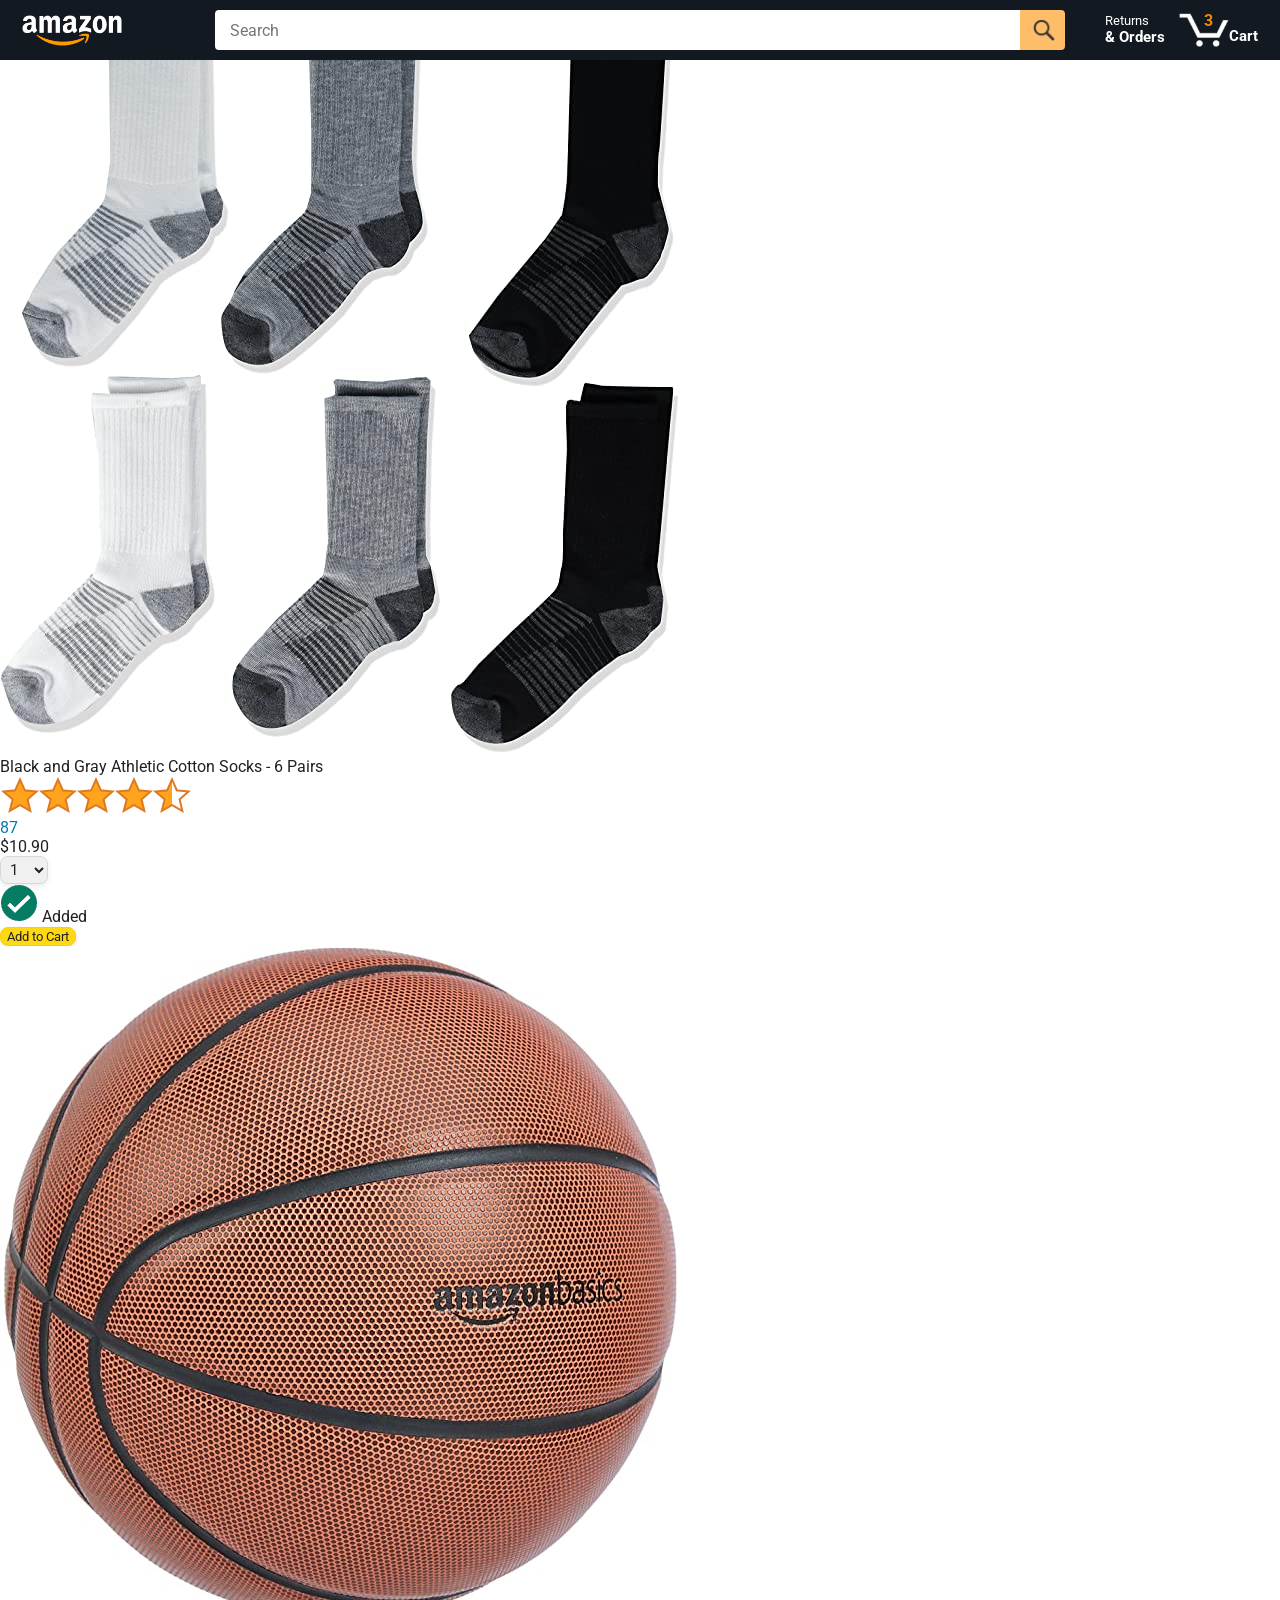
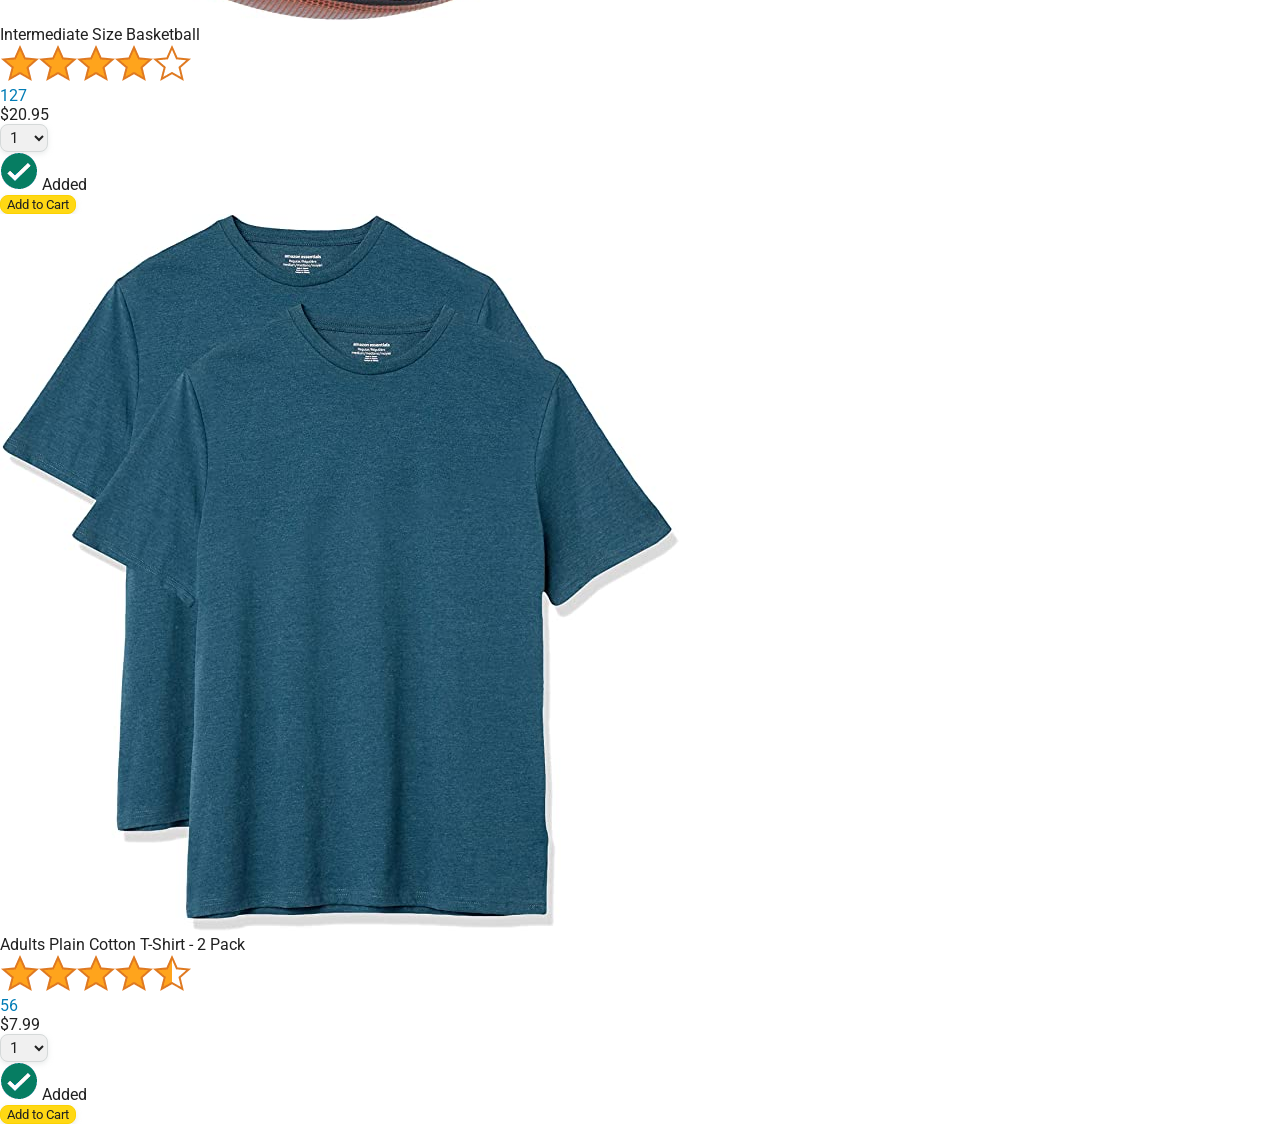
==== amazon.html @ d98e7a29 "Generate html with javascript" ====
<!DOCTYPE html>
<html>
  <head>
    <title>Amazon Project</title>

    <!-- This code is needed for responsive design to work.
      (Responsive design = make the website look good on
      smaller screen sizes like a phone or a tablet). -->
    <meta name="viewport" content="width=device-width, initial-scale=1">

    <!-- Load a font called Roboto from Google Fonts. -->
    <link rel="preconnect" href="https://fonts.googleapis.com">
    <link rel="preconnect" href="https://fonts.gstatic.com" crossorigin>
    <link href="https://fonts.googleapis.com/css2?family=Roboto:wght@400;500;700&display=swap" rel="stylesheet">

    <!-- Here are the CSS files for this page. -->
    <link rel="stylesheet" href="styles/shared/general.css">
    <link rel="stylesheet" href="styles/shared/amazon-header.css">
    <link rel="stylesheet" href="styles/pages/amazon.css">
  </head>
  <body>
    <div class="amazon-header">
      <div class="amazon-header-left-section">
        <a href="amazon.html" class="header-link">
          <img class="amazon-logo"
            src="images/amazon-logo-white.png">
          <img class="amazon-mobile-logo"
            src="images/amazon-mobile-logo-white.png">
        </a>
      </div>

      <div class="amazon-header-middle-section">
        <input class="search-bar" type="text" placeholder="Search">

        <button class="search-button">
          <img class="search-icon" src="images/icons/search-icon.png">
        </button>
      </div>

      <div class="amazon-header-right-section">
        <a class="orders-link header-link" href="orders.html">
          <span class="returns-text">Returns</span>
          <span class="orders-text">& Orders</span>
        </a>

        <a class="cart-link header-link" href="checkout.html">
          <img class="cart-icon" src="images/icons/cart-icon.png">
          <div class="cart-quantity">3</div>
          <div class="cart-text">Cart</div>
        </a>
      </div>
    </div>
    
    <div class="main">
      <div class="products-grid js-products-grid">
        
      </div>
    </div>
    <script src="scripts/amazon.js"></script>
  </body>
</html>
---- styles/shared/general.css ----
body {
  font-family: Roboto, Arial;
  color: rgb(33, 33, 33);
  /* The <body> element has a default margin of 8px
     on all sides. This removes the default margins. */
  margin: 0;
}

/* <p> elements have a default margin on the top
   and bottom. This removes the default margins. */
p {
  margin: 0;
}

button {
  cursor: pointer;
}

select {
  cursor: pointer;
}

input, select, button {
  font-family: Roboto, Arial;
}

.button-primary {
  color: rgb(33, 33, 33);
  background-color: rgb(255, 216, 20);
  border: 1px solid rgb(252, 210, 0);
  border-radius: 8px;
  cursor: pointer;
  box-shadow: 0 2px 5px rgba(213, 217, 217, 0.5);
}

.button-primary:hover {
  background-color: rgb(247, 202, 0);
  border: 1px solid rgb(242, 194, 0);
}

.button-primary:active {
  background: rgb(255, 216, 20);
  border-color: rgb(252, 210, 0);
  box-shadow: none;
}

.button-secondary {
  color: rgb(33, 33, 33);
  background: white;
  border: 1px solid rgb(213, 217, 217);
  border-radius: 8px;
  cursor: pointer;
  box-shadow: 0 2px 5px rgba(213, 217, 217, 0.5);
}

.button-secondary:hover {
  background-color: rgb(247, 250, 250);
}

.button-secondary:active {
  background-color: rgb(237, 253, 255);
  box-shadow: none;
}

/* These styles will limit text to 2 lines. Anything
   beyond 2 lines will be replaced with "..."
   You can find this code by using an A.I. tool or by
   searching in Google.
   https://css-tricks.com/almanac/properties/l/line-clamp/ */
.limit-text-to-2-lines {
  display: -webkit-box;
  -webkit-line-clamp: 2;
  -webkit-box-orient: vertical;
  overflow: hidden;
}

.link-primary {
  color: rgb(1, 124, 182);
  cursor: pointer;
}

.link-primary:hover {
  color: rgb(196, 80, 0);
}

/* Styles for dropdown selectors. */
select {
  color: rgb(33, 33, 33);
  background-color: rgb(240, 240, 240);
  border: 1px solid rgb(213, 217, 217);
  border-radius: 8px;
  padding: 3px 5px;
  font-size: 15px;
  cursor: pointer;
  box-shadow: 0 2px 5px rgba(213, 217, 217, 0.5);
}

select:focus,
input:focus {
  outline: 2px solid rgb(255, 153, 0);
}
---- styles/shared/amazon-header.css ----
.amazon-header {
  background-color: rgb(19, 25, 33);
  color: white;
  padding-left: 15px;
  padding-right: 15px;

  display: flex;
  align-items: center;
  justify-content: space-between;

  position: fixed;
  top: 0;
  left: 0;
  right: 0;
  height: 60px;
}

.amazon-header-left-section {
  width: 180px;
}

@media (max-width: 800px) {
  .amazon-header-left-section {
    width: unset;
  }
}

.header-link {
  display: inline-block;
  padding: 6px;
  border-radius: 2px;
  cursor: pointer;
  text-decoration: none;
  border: 1px solid rgba(0, 0, 0, 0);
}

.header-link:hover {
  border: 1px solid white;
}

.amazon-logo {
  width: 100px;
  margin-top: 5px;
}

.amazon-mobile-logo {
  display: none;
}

@media (max-width: 575px) {
  .amazon-logo {
    display: none;
  }

  .amazon-mobile-logo {
    display: block;
    height: 35px;
    margin-top: 5px;
  }
}

.amazon-header-middle-section {
  flex: 1;
  max-width: 850px;
  margin-left: 10px;
  margin-right: 10px;
  display: flex;
}

.search-bar {
  flex: 1;
  width: 0;
  font-size: 16px;
  height: 38px;
  padding-left: 15px;
  border: none;
  border-top-left-radius: 4px;
  border-bottom-left-radius: 4px;
  border-top-right-radius: 0;
  border-bottom-right-radius: 0;
}

.search-button {
  background-color: rgb(254, 189, 105);
  border: none;
  width: 45px;
  height: 40px;
  border-top-right-radius: 4px;
  border-bottom-right-radius: 4px;
  flex-shrink: 0;
}

.search-icon {
  height: 22px;
  margin-left: 2px;
  margin-top: 3px;
}

.amazon-header-right-section {
  width: 180px;
  flex-shrink: 0;
  display: flex;
  justify-content: end;
}

.orders-link {
  color: white;
}

.returns-text {
  display: block;
  font-size: 13px;
}

.orders-text {
  display: block;
  font-size: 15px;
  font-weight: 700;
}

.cart-link {
  color: white;
  display: flex;
  align-items: center;
  position: relative;
}

.cart-icon {
  width: 50px;
}

.cart-text {
  margin-top: 12px;
  font-size: 15px;
  font-weight: 700;
}

.cart-quantity {
  color: rgb(240, 136, 4);
  font-size: 16px;
  font-weight: 700;

  position: absolute;
  top: 4px;
  left: 22px;
  
  width: 26px;
  text-align: center;
}
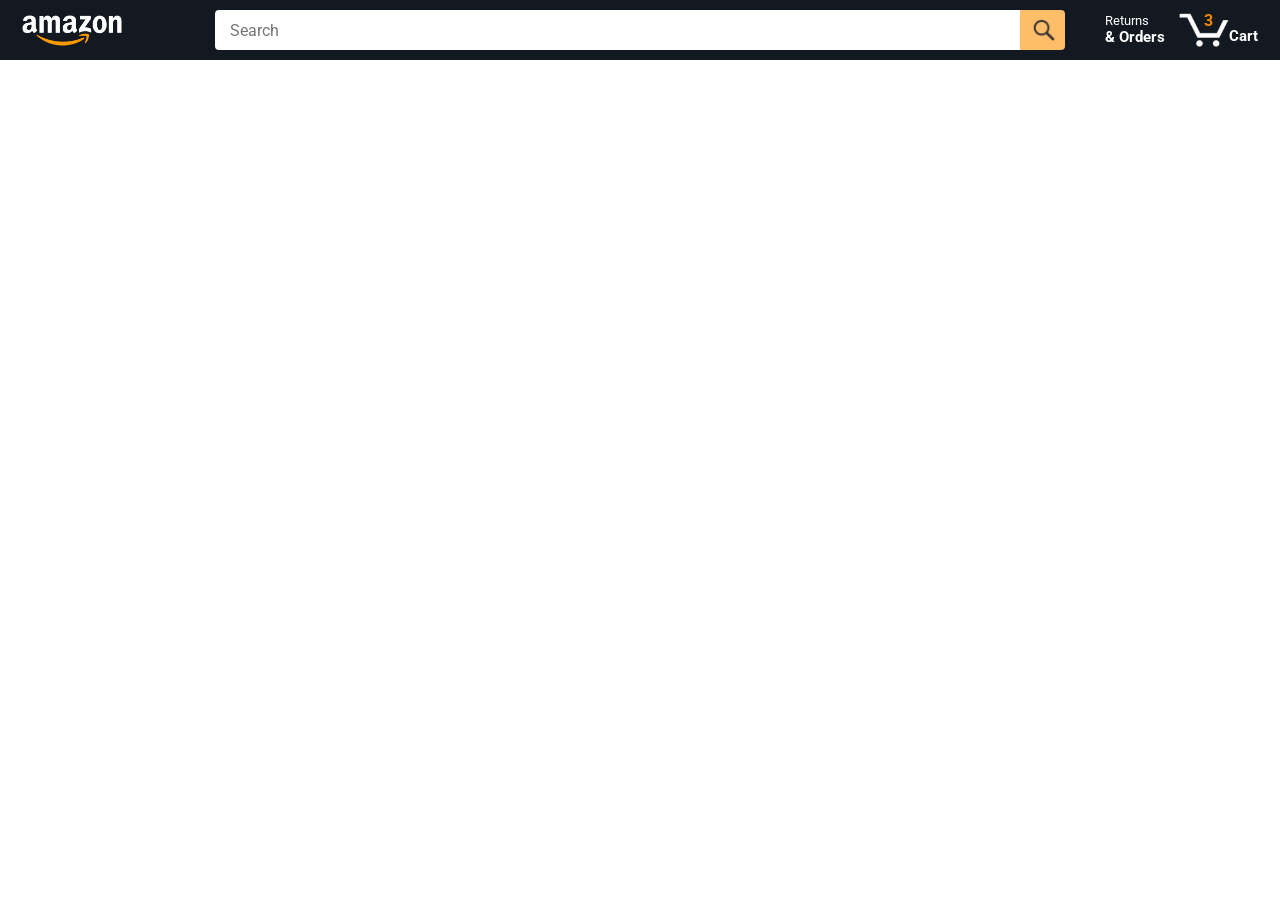
==== commit a16a68fa: "Use product.js file" ====
--- a/amazon.html
+++ b/amazon.html
@@ -56,6 +56,8 @@
         
       </div>
     </div>
+    <script src="data/products.js"></script>
     <script src="scripts/amazon.js"></script>
+   
   </body>
 </html>
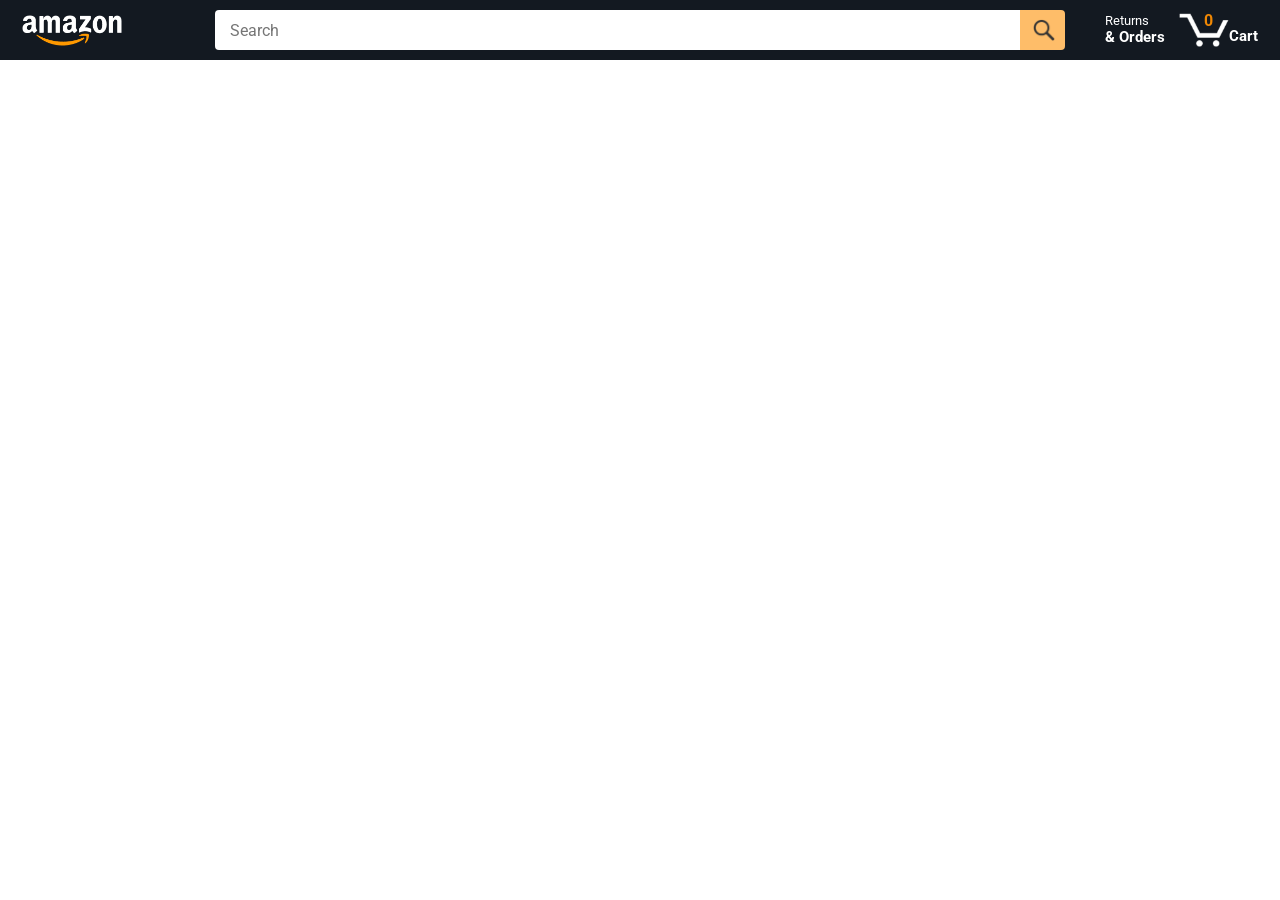
==== commit 24ea34f7: "Make the cart quantity interactive" ====
--- a/amazon.html
+++ b/amazon.html
@@ -45,7 +45,7 @@
 
         <a class="cart-link header-link" href="checkout.html">
           <img class="cart-icon" src="images/icons/cart-icon.png">
-          <div class="cart-quantity">3</div>
+          <div class="cart-quantity js-cart-quantity">0</div>
           <div class="cart-text">Cart</div>
         </a>
       </div>
@@ -56,6 +56,7 @@
         
       </div>
     </div>
+    <script src="data/cart.js"></script>
     <script src="data/products.js"></script>
     <script src="scripts/amazon.js"></script>
    
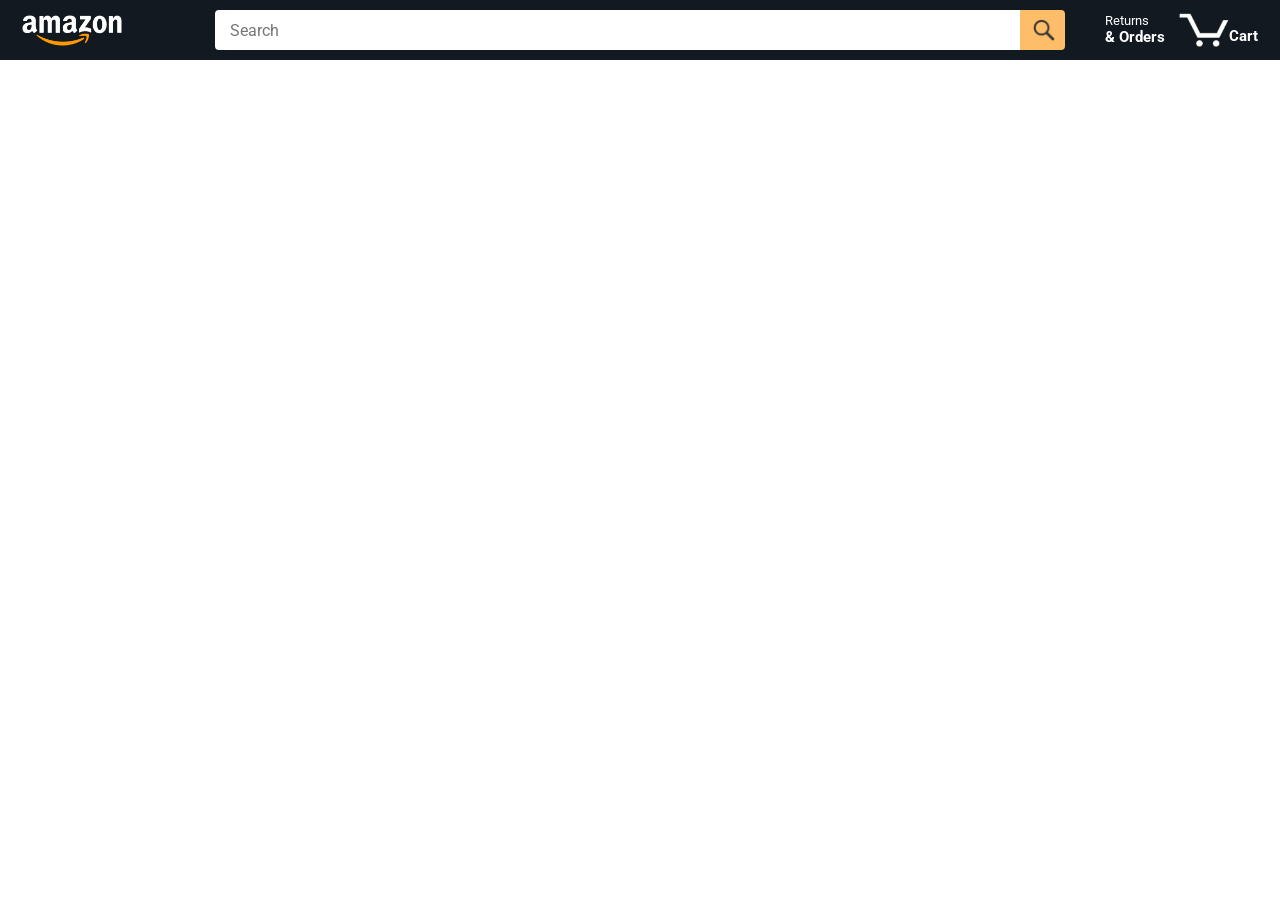
==== commit 7f44a387: "updated checkout item" ====
--- a/amazon.html
+++ b/amazon.html
@@ -45,7 +45,7 @@
 
         <a class="cart-link header-link" href="checkout.html">
           <img class="cart-icon" src="images/icons/cart-icon.png">
-          <div class="cart-quantity js-cart-quantity">0</div>
+          <div class="cart-quantity js-cart-quantity"></div>
           <div class="cart-text">Cart</div>
         </a>
       </div>
@@ -56,9 +56,8 @@
         
       </div>
     </div>
-    <script src="data/cart.js"></script>
-    <script src="data/products.js"></script>
-    <script src="scripts/amazon.js"></script>
+   
+    <script type="module" src="scripts/amazon.js"></script>
    
   </body>
 </html>
--- a/styles/pages/amazon.css
+++ b/styles/pages/amazon.css
@@ -0,0 +1,165 @@
+.main {
+  margin-top: 60px;
+}
+
+.products-grid {
+  display: grid;
+
+  /* - In CSS Grid, 1fr means a column will take up the
+       remaining space in the grid.
+     - If we write 1fr 1fr ... 1fr; 8 times, this will
+       divide the grid into 8 columns, each taking up an
+       equal amount of the space.
+     - repeat(8, 1fr); is a shortcut for repeating "1fr"
+       8 times (instead of typing out "1fr" 8 times).
+       repeat(...) is a special property that works with
+       display: grid; */
+  grid-template-columns: repeat(8, 1fr);
+}
+
+/* @media is used to create responsive design (making the
+   website look good on any screen size). This @media
+   means when the screen width is 2000px or less, we
+   will divide the grid into 7 columns instead of 8. */
+@media (max-width: 2000px) {
+  .products-grid {
+    grid-template-columns: repeat(7, 1fr);
+  }
+}
+
+/* This @media means when the screen width is 1600px or
+   less, we will divide the grid into 6 columns. */
+@media (max-width: 1600px) {
+  .products-grid {
+    grid-template-columns: repeat(6, 1fr);
+  }
+}
+
+@media (max-width: 1300px) {
+  .products-grid {
+    grid-template-columns: repeat(5, 1fr);
+  }
+}
+
+@media (max-width: 1000px) {
+  .products-grid {
+    grid-template-columns: repeat(4, 1fr);
+  }
+}
+
+@media (max-width: 800px) {
+  .products-grid {
+    grid-template-columns: repeat(3, 1fr);
+  }
+}
+
+@media (max-width: 575px) {
+  .products-grid {
+    grid-template-columns: repeat(2, 1fr);
+  }
+}
+
+@media (max-width: 450px) {
+  .products-grid {
+    grid-template-columns: 1fr;
+  }
+}
+
+.product-container {
+  padding-top: 40px;
+  padding-bottom: 25px;
+  padding-left: 25px;
+  padding-right: 25px;
+
+  border-right: 1px solid rgb(231, 231, 231);
+  border-bottom: 1px solid rgb(231, 231, 231);
+
+  display: flex;
+  flex-direction: column;
+}
+
+.product-image-container {
+  display: flex;
+  justify-content: center;
+  align-items: center;
+
+  height: 180px;
+  margin-bottom: 20px;
+}
+
+.product-image {
+  /* Images will overflow their container by default. To
+    prevent this, we set max-width and max-height to 100%
+    so they stay inside their container. */
+  max-width: 100%;
+  max-height: 100%;
+}
+
+.product-name {
+  height: 40px;
+  margin-bottom: 5px;
+}
+
+.product-rating-container {
+  display: flex;
+  align-items: center;
+  margin-bottom: 10px;
+}
+
+.product-rating-stars {
+  width: 100px;
+  margin-right: 6px;
+}
+
+.product-rating-count {
+  color: rgb(1, 124, 182);
+  cursor: pointer;
+  margin-top: 3px;
+}
+
+.product-price {
+  font-weight: 700;
+  margin-bottom: 10px;
+}
+
+.product-quantity-container {
+  margin-bottom: 17px;
+}
+
+.product-spacer {
+  flex: 1;
+}
+
+.added-to-cart {
+  color: rgb(6, 125, 98);
+  font-size: 16px;
+
+  display: flex;
+  align-items: center;
+  margin-bottom: 8px;
+
+  /* At first, the "Added to cart" message will
+     be invisible. Use JavaScript to change the
+     opacity and make it visible. */
+  opacity: 0;
+}
+
+.added-to-cart img {
+  height: 20px;
+  margin-right: 5px;
+}
+
+.add-to-cart-button {
+  width: 100%;
+  padding: 8px;
+  border-radius: 50px;
+}
+.js-after-added{
+  color: rgb(6, 125, 98);
+  font-size: 16px;
+
+  display: flex;
+  align-items: center;
+  margin-bottom: 8px;
+  opacity: 1;
+}
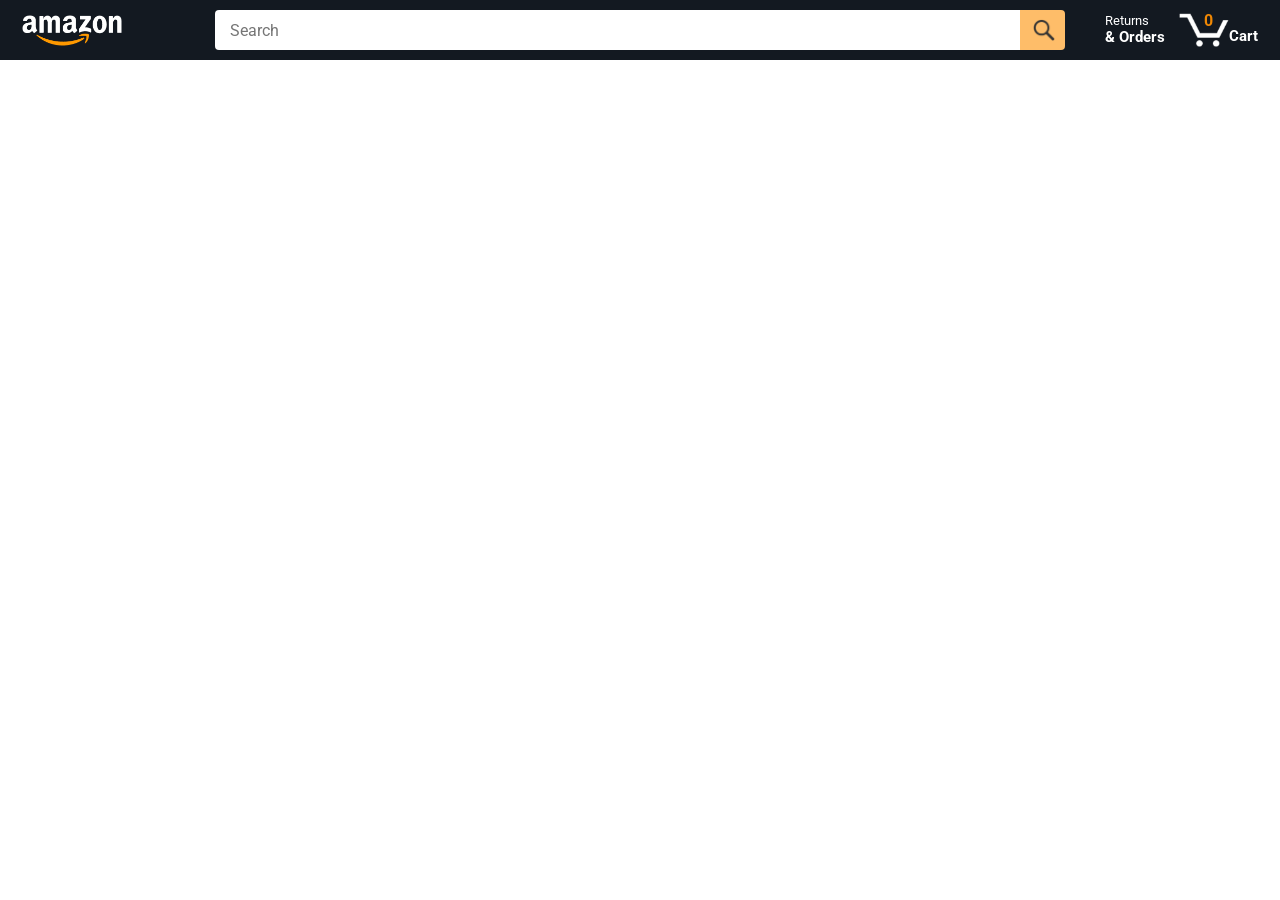
==== commit 90fd33cf: "added tracking page" ====
--- a/amazon.html
+++ b/amazon.html
@@ -30,9 +30,9 @@
       </div>
 
       <div class="amazon-header-middle-section">
-        <input class="search-bar" type="text" placeholder="Search">
+        <input class="search-bar js-search-bar" type="text" placeholder="Search">
 
-        <button class="search-button">
+        <button class="search-button js-search-button">
           <img class="search-icon" src="images/icons/search-icon.png">
         </button>
       </div>
